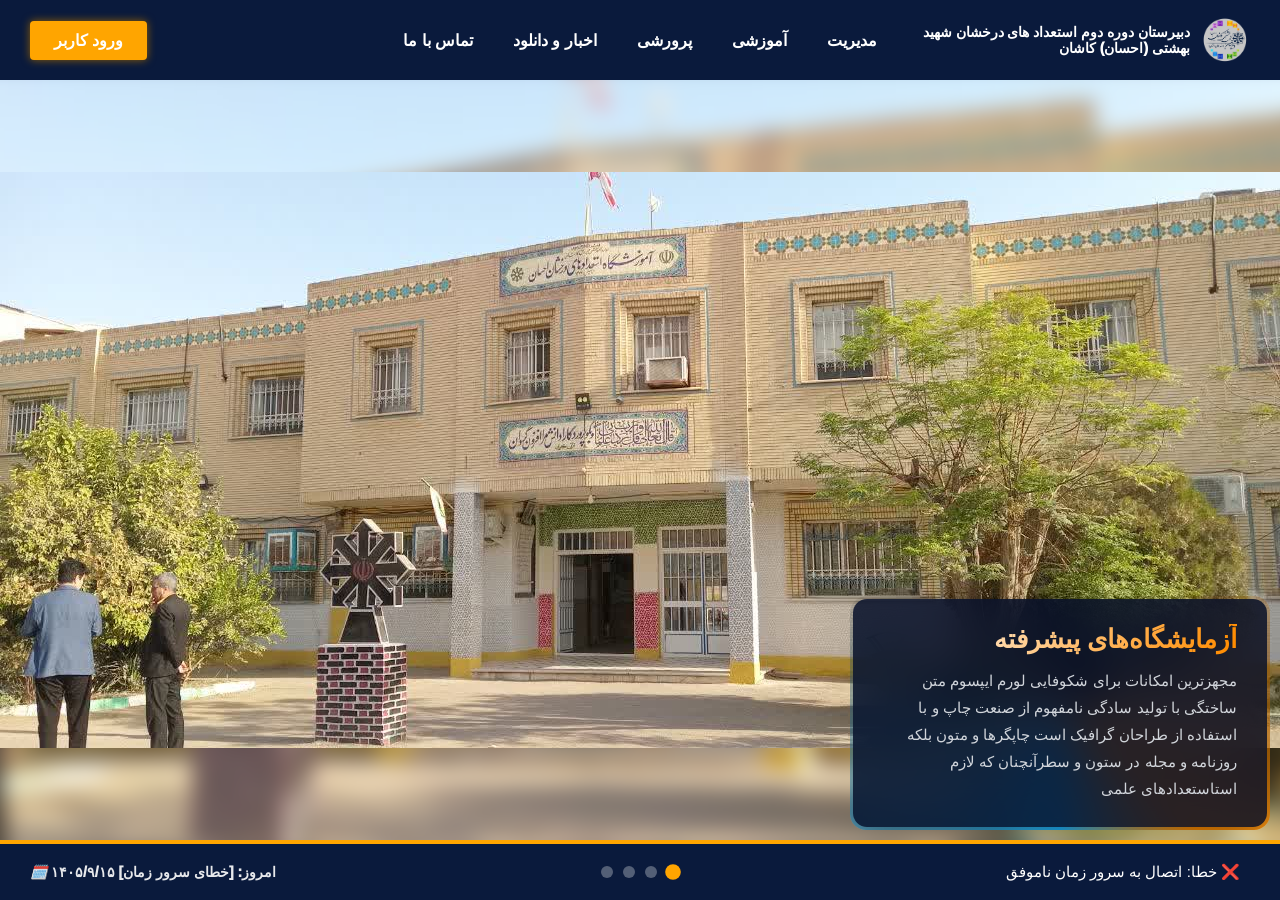
==== index.html @ af94395d "Merge branch 'main' of https://github.com/soheilshams-front-end/Beshti-school" ====
<!DOCTYPE html>
<html lang="fa" dir="rtl">

<head>
  <meta charset="UTF-8">
  <meta name="viewport" content="width=device-width, initial-scale=1.0">
  <title>دبیرستان استعدادهای درخشان شهید بهشتی</title>
  <meta http-equiv="Content-Security-Policy" content="
    default-src 'self';
    script-src 'self' https://cdnjs.cloudflare.com;
    style-src 'self' 'unsafe-inline';
    img-src 'self' data:;
    connect-src 'self' https://timeapi.io;
">

  <link rel="stylesheet" href="style.css">
  <link rel="shortcut icon" href="./assets/photo21863733510-removebg-preview.png">
</head>

<body>
  <div id="preloader">
    <div class="spinner"></div>
  </div>

  <header class="header">
    <div class="header-top">
      <div class="logo-area">
        <img src="./assets/photo21863733510-removebg-preview.png" alt="لوگو" class="logo">
        <span class="school-name">دبیرستان دوره دوم استعداد های درخشان شهید بهشتی (احسان) کاشان</span>
      </div>
      <div class="menu-button-wrapper">
        <div class="hamburger-menu">
          <svg class="icon-menu" xmlns="http://www.w3.org/2000/svg" fill="none" viewBox="0 0 24 24" stroke-width="1.5"
            stroke="currentColor">
            <path stroke-linecap="round" stroke-linejoin="round" d="M3.75 6.75h16.5M3.75 12h16.5m-16.5 5.25h16.5" />
          </svg>
        </div>
        <span class="menu-label-mobile">منو</span>
      </div>
      <nav class="main-nav">
        <ul>
          <li class="has-mega">
            <a href="#">مدیریت</a>
            <div class="mega-menu">
              <div class="col">
                <h4>دفتر مدیریت</h4>
                <a href="#">مدیر و معاونین</a>
                <a href="#">تماس با مدیریت</a>
              </div>
              <div class="col">
                <h4>برنامه و کلاس‌ها</h4>
                <a href="#">برنامه هفتگی</a>
                <a href="#">دروس و پایه‌ها</a>
              </div>
            </div>
          </li>
          <li class="has-mega">
            <a href="#">آموزشی</a>
            <div class="mega-menu">
              <div class="col">
                <h4>موارد درسی</h4>
                <a href="#">پایه دهم</a>
                <a href="#">پایه یازدهم</a>
                <a href="#">پایه دوازدهم</a>
              </div>
              <div class="col">
                <h4>مشاوره</h4>
                <a href="#">مشاوره تحصیلی</a>
                <a href="#">مشاوره روانشناسی</a>
              </div>
            </div>
          </li>
          <li class="has-mega">
            <a href="#">پرورشی</a>
            <div class="mega-menu">
              <div class="col">
                <h4>فعالیت‌ها</h4>
                <a href="#">فعالیت‌های فرهنگی</a>
                <a href="#">کانون‌های هنری</a>
              </div>
              <div class="col">
                <h4>شورای دانش‌آموزی</h4>
                <a href="#">نشریه مدرسه</a>
                <a href="#">جشنواره‌ها</a>
              </div>
            </div>
          </li>
          <li class="has-mega">
            <a href="#">اخبار و دانلود</a>
            <div class="mega-menu">
              <div class="col">
                <h4>اخبار مدرسه</h4>
                <a href="#">مسابقات</a>
                <a href="#">المپیادها</a>
              </div>
              <div class="col">
                <h4>دانلود</h4>
                <a href="#">کتاب‌ها</a>
                <a href="#">کاربرگ‌ها</a>
                <a href="#">فرم‌ها</a>
              </div>
            </div>
          </li>
          <li><a href="about.html">تماس با ما</a></li>
        </ul>
      </nav>
      <a href="#" class="btn-login">ورود کاربر</a>
    </div>
  </header>

  <section class="hero-slider">
    <div class="slide active">
      <img src="./assets/photo21249740731.jpg" alt="Slide 1">
      <div class="slide-bg-blur" style="background-image:url('./assets/photo21249740731.jpg ')"></div>
      <div class="slide-caption">
        <div class="caption-content">
          <h3>آزمایشگاه‌های پیشرفته</h3>
          <p>مجهزترین امکانات برای شکوفایی لورم ایپسوم متن ساختگی با تولید سادگی نامفهوم از صنعت چاپ و با استفاده از
            طراحان گرافیک است چاپگرها و متون بلکه روزنامه و مجله در ستون و سطرآنچنان که لازم استاستعدادهای علمی</p>
        </div>
      </div>
    </div>
    <div class="slide">
      <img src="./assets/photo22086844692.jpg" alt="Slide 2">
      <div class="slide-bg-blur" style="background-image:url('./assets/photo22086844692.jpg')"></div>
      <div class="slide-caption">
        <div class="caption-content">
          <h3>ورزشگاه پیشرفته</h3>
          <p>مجهزترین امکانات برای شکوفاییلورم ایپسوم متن ساختگی با تولید سادگی نامفهوم از صنعت چاپ و با استفاده از
            طراحان گراف استعدادهای علمی</p>
        </div>
      </div>
    </div>
    <div class="slide">
      <img src="./assets/photo22086842682.jpg" alt="Slide 3">
      <div class="slide-bg-blur" style="background-image:url('./assets/photo22086842682.jpg')"></div>
      <div class="slide-caption">
        <div class="caption-content">
          <h3>آزمایشگاه‌های پیشرفته</h3>
          <p>مجهزترین امکلورم ایپسوم متن ساختگی با تولید سادگی نامفهوم از صنعت چاپ و با استفاده از طراحان گرافیک است
            چاپگرها و متون بلکه روزنامه و مانات برای شکوفایی استعدادهای علمی</p>
        </div>
      </div>
    </div>
    <div class="slide">
      <img src="./assets/photo22086840980.jpg" alt="Slide 4">
      <div class="slide-bg-blur" style="background-image:url('./assets/photo22086840980.jpg')"></div>
      <div class="slide-caption">
        <div class="caption-content">
          <h3>آزمایشگاه‌های پیشرفته</h3>
          <p>مجهزترین امکانات برای شکوفایی استعدادهای علمی</p>
        </div>
      </div>
    </div>
  </section>

  <div class="slider-controls">



    <div class="greeting-box">
      <span id="dynamic-greeting"></span>
    </div>

    <div class="dots">
      <span class="dot active"></span>
      <span class="dot"></span>
      <span class="dot"></span>
      <span class="dot"></span>
    </div>



    <div class="info-date">
      <span id="current-jalali-date"></span>
      <i class="icon-calendar">🗓️</i>
    </div>


    <div id="image-lightbox" class="lightbox">
      <span class="lightbox-close">&times;</span>
      <img class="lightbox-content" src="" alt="تصویر بزرگ شده">
    </div>

    <div class="menu-overlay"></div>


    <script src="app.js"></script>
    <script src="crsr.js"></script>
    <script src="responsive.js"></script>

</body>


</html>
---- style.css ----
/* حذف هایلایت استاندارد روی همه المنت‌ها هنگام فوکوس */
*:focus {
    outline: none !important;
}

/* حذف لایه آبی/طوسی رنگ هنگام لمس (Mobile Tap Highlight) */
a,
button,
input,
.hamburger-menu {
    -webkit-tap-highlight-color: transparent;
    /* مخصوص مرورگرهای WebKit (کروم و سافاری) */
}

/* پایه */
* {
    margin: 0;
    padding: 0;
    box-sizing: border-box;
}

body {
    font-family: 'Vazirmatn', sans-serif;
    background: #F7F9FC;
    direction: rtl;
    overflow-x: hidden;
}


.header {
    width: 100%;
    height: 80px;
    background: #0A1A3C;
    position: sticky;
    top: 0;
    z-index: 999;
}

.header-top {
    display: grid;
    grid-template-columns: 1fr auto 1fr;
    align-items: center;
    padding: 0 30px;
    height: 100%;
}

.logo-area {
    display: flex;
    align-items: center;
    gap: 10px;
    justify-self: start;
}

.logo {
    height: 50px;
}

.school-name {
    color: white;
    font-size: 14px;
    font-weight: 1000;
}



.main-nav {
    justify-self: center;
}

.main-nav ul {
    list-style: none;
    display: flex;
    margin: 0;
    padding: 0;

}

.main-nav a:hover {
    color: #FFA500;
}




.btn-login {
    background: #FFA500;
    color: white;
    text-decoration: none;
    padding: 10px 24px;
    border-radius: 4px;
    font-weight: 800;
    font-size: 16px;
    transition: all 0.2s ease;
    justify-self: end;
    box-shadow: 0 0 0.5rem #8f5f06;
}

/* بقیه استایل‌ها مثل هاور دکمه و آیتم‌های منو بدون تغییر می‌مانند */
.btn-login:hover {
    background: #FF8C00;
}

.main-nav li {
    position: relative;
    margin: 0 10px;
}

.main-nav a {
    display: block;
    padding: 14px 10px;
    color: white;
    text-decoration: none;
    font-weight: 1000;
    font-size: 16px;
    transition: 200ms all;
}

/* =========================================
   مگا منو (Desktop)
   ========================================= */
.mega-menu {
    position: absolute;
    top: 100%;
    right: 0;
    display: flex;
    gap: 30px;
    padding: 20px;
    background: rgba(255, 255, 255, 0.99);
    border-radius: 0 0 4px 4px;
    width: max-content;
    min-width: 200px;

    /* === ترنزیشن دسکتاپ (هاور) === */
    opacity: 0;
    visibility: hidden;
    transform: translateY(15px);
    /* شروع از پایین‌تر */
    transition: all 0.35s ease-out;
    /* ترنزیشن روان */
    /* ======================= */

    box-shadow: 0 15px 30px rgba(0, 0, 0, 0.379);
    border-top: 3px solid #FFA500;
    z-index: 1000;
}

/* نمایش مگا منو هنگام هاور در دسکتاپ */
.has-mega:hover .mega-menu {
    opacity: 1;
    visibility: visible;
    transform: translateY(0);
    /* حرکت به جایگاه اصلی */
}



.mega-menu .col {
    display: flex;
    flex-direction: column;
    gap: 8px;
}

.mega-menu .col h4 {
    font-size: 15px;
    font-weight: 800;
    margin-bottom: 8px;
    color: #0A1A3C;
    border-bottom: 1px solid #eee;
    padding-bottom: 5px;
}

.mega-menu .col a {
    color: #555;
    font-weight: 500;
    padding: 6px 8px;
    font-size: 14px;
}

.mega-menu .col a:hover {
    color: #FFA500;
    background: #ffa6000d;
    transform: translateX(-5px);
}

/* ===== هیرو اسلایدر و کنترل‌ها (سایر بخش‌ها) ===== */
.hero-slider {
    width: 100%;
    height: calc(100vh - 80px - 60px);
    position: relative;
    overflow: hidden;
}

.slide {
    position: absolute;
    inset: 0;
    width: 100%;
    height: 100%;
    opacity: 0;
    transition: opacity 1s ease-in-out;
    display: flex;
    justify-content: center;
    align-items: center;
    background-color: #0d2146;
}

.slide.active {
    opacity: 1;
    z-index: 1;
}

.slide img {
    max-width: 100%;
    max-height: 100%;
    object-fit: contain;
    display: block;
    z-index: 2;
}

.slide-bg-blur {
    position: absolute;
    inset: 0;
    background-size: cover;
    background-position: center center;
    filter: blur(10px);
    transform: scale(1.05);
    z-index: 1;
}

.slider-controls {
    width: 100%;
    height: 60px;
    background-color: #0A1A3C;
    color: white;

    display: grid;
    grid-template-columns: 1fr auto 1fr;
    align-items: center;
    padding: 0 30px;
    border-top: 4px solid #FFA500;
}

.news-box {
    justify-self: start;
    font-size: 14px;
    display: flex;
    align-items: center;
    gap: 10px;
}

.news-badge {
    background: #ff4757;
    color: white;
    padding: 2px 8px;
    border-radius: 4px;
    font-size: 12px;
    font-weight: bold;
    animation: pulse 2s infinite;
}

.dots {
    justify-self: center;
    display: flex;
    gap: 10px;
}

.dot {
    width: 12px;
    height: 12px;
    border-radius: 50%;
    background: rgba(255, 255, 255, 0.3);
    cursor: pointer;
    transition: 0.3s;
}

.dot:hover {
    transform: scale(1.2);
    background-color: #db9106e0;
}


.dot.active {
    background: #FFA500;
    transform: scale(1.3);
}

.info-date {
    justify-self: end;
    font-size: 14px;
    font-weight: 1000;
    opacity: 0.9;
}

@keyframes pulse {
    0% {
        opacity: 1;
    }

    50% {
        opacity: 0.7;
    }

    100% {
        opacity: 1;
    }
}

.greeting-box {
    justify-self: start;
    font-size: 15px;
    font-weight: 500;
    color: #fff;
    padding-right: 10px;
}

/* ===== لایت‌باکس (Modal) ===== */
.lightbox {
    display: none;
    position: fixed;
    z-index: 10000;
    left: 0;
    top: 0;
    width: 100%;
    height: 100%;
    overflow: auto;
    background-color: rgba(0, 0, 0, 0.623);
    backdrop-filter: blur(16px);
    -webkit-backdrop-filter: blur(16px);
}

.lightbox-content {
    margin: auto;
    display: block;
    position: relative;
    top: 50%;
    transform: translateY(-50%);
    width: 90%;
    max-width: 900px;
    max-height: 90vh;
    object-fit: contain;
    animation-name: zoom;
    animation-duration: 0.6s;
}

.lightbox-close {
    position: absolute;
    top: 20px;
    right: 35px;
    color: #f1f1f1;
    font-size: 40px;
    font-weight: bold;
    transition: 0.3s;
    cursor: pointer;
    z-index: 10001;
}

.lightbox-close:hover,
.lightbox-close:focus {
    color: #bbb;
}

@keyframes zoom {
    from {
        transform: translateY(-50%) scale(0.5)
    }

    to {
        transform: translateY(-50%) scale(1)
    }
}

/* ===== لودینگ (PRELOADER) ===== */

#preloader {
    position: fixed;
    top: 0;
    left: 0;
    width: 100%;
    height: 100%;
    background-color: #0A1A3C;
    z-index: 99999;
    display: flex;
    justify-content: center;
    align-items: center;
    opacity: 1;
    visibility: visible;
    transition: opacity 0.5s, visibility 0.5s;
}

.spinner {
    width: 50px;
    height: 50px;
    border: 5px solid;
    border-top: 5px solid #FFA500;
    border-radius: 50%;
    animation: spin 1s linear infinite;
}

@keyframes spin {
    0% {
        transform: rotate(0deg);
    }

    100% {
        transform: rotate(360deg);
    }
}

.fade-out {
    opacity: 0 !important;
    visibility: hidden !important;
}

/* ===== کپشن اسلایدر سینمایی ===== */

.slide-caption {
    position: absolute;
    bottom: 10px;
    right: 10px;
    z-index: 10;
    width: 420px;
    padding: 3px;
    border-radius: 16px;
    overflow: hidden;

    opacity: 0;
    transform: translateY(60px) scale(0.9);
    transition: all 1s cubic-bezier(0.34, 1.56, 0.64, 1);
}

.caption-content {
    background: rgba(5, 15, 40, 0.85);
    backdrop-filter: blur(20px);
    -webkit-backdrop-filter: blur(20px);
    padding: 25px 30px;
    border-radius: 14px;
    position: relative;
    z-index: 2;
    height: 100%;
    box-shadow: 0 10px 40px rgba(0, 0, 0, 0.4);
}

.slide-caption::before {
    content: '';
    position: absolute;
    top: -50%;
    left: -50%;
    width: 200%;
    height: 200%;
    background: conic-gradient(transparent 0deg,
            transparent 45deg,
            #FF8C00 130deg,
            #1FB6FF 180deg,
            transparent 300deg);
    animation: border-spin 3s linear infinite;
    z-index: 1;
}

.caption-content h3 {
    font-size: 26px;
    font-weight: 900;
    margin-bottom: 12px;
    background: linear-gradient(120deg, #ffffff, #FF8C00, #ffffff);
    background-size: 200% auto;
    -webkit-background-clip: text;
    -webkit-text-fill-color: transparent;
    animation: text-shimmer 4s linear infinite;

    opacity: 0;
    transform: translateX(30px);
    filter: blur(10px);
    transition: all 0.8s ease-out;
}

.caption-content p {
    font-size: 15px;
    line-height: 1.8;
    color: #d1d5db;
    font-weight: 400;

    opacity: 0;
    transform: translateY(20px);
    filter: blur(5px);
    transition: all 0.8s ease-out;

}




.slide.active .slide-caption {
    opacity: 1;
    transform: translateY(0) scale(1);
    transition-delay: 0.2s;
}

.slide.active .caption-content h3 {
    opacity: 1;
    transform: translateX(0);
    filter: blur(0);
    transition-delay: 0.6s;
}

.slide.active .caption-content p {
    opacity: 1;
    transform: translateY(0);
    filter: blur(0);
    transition-delay: 0.8s;
}

@keyframes border-spin {
    100% {
        transform: rotate(360deg);
    }
}

@keyframes text-shimmer {
    to {
        background-position: 200% center;
    }
}

/* ریسپانسیو موبایل برای کپشن */
@media (max-width: 768px) {
    .slide-caption {
        right: 20px;
        left: 20px;
        width: auto;
        bottom: 90px;
    }

    .caption-content h3 {
        font-size: 20px;
    }
}

/* =========================================
   RESPONSIVE DESIGN (MOBILE & TABLET)
   ========================================= */
.hamburger-menu {
    display: none;
    /* در دسکتاپ مخفی */
    cursor: pointer;
    width: 30px;
    height: 30px;
    color: white;
    z-index: 999999;
}

.hamburger-menu svg {
    width: 100%;
    height: 100%;
}

/* --- استایل جدید برای کانتینر والد --- */
.menu-button-wrapper {
    display: none;
    /* ⬅️ در دسکتاپ به طور کامل پنهان است تا با Grid تداخل نکند. */
    justify-self: end;
    /* برای هماهنگی با چینش سمت چپ هدر */
}

/* --- .hamburger-menu باید از wrapper اصلی جدا شود --- */
.hamburger-menu {
    /* این استایل‌ها به صورت عمومی (غیر موبایل) حفظ می‌شوند یا حذف می‌شوند زیرا والد آن را کنترل می‌کند. */
    /* مطمئن شوید که اینجا display: none ندارد. (توسط والد مدیریت می‌شود) */
    cursor: pointer;
    width: 30px;
    height: 30px;
    color: white;
    z-index: 999999;
}

/* --- .menu-label-mobile --- */
.menu-label-mobile {
    display: none;
    /* ⬅️ به صورت پیش فرض پنهان باشد. */
}

@media (max-width: 768px) {
    .hamburger-menu {
        display: block;
    }
}


@media (max-width: 768px) {

    /* --- 1. تنظیمات هدر و منو --- */
    .header-top {
        grid-template-columns: auto 1fr auto;
        padding: 0 15px;
        gap: 15px;
    }

    .hamburger-menu {
        display: block;
        order: 3;
        justify-self: end;
    }

    .logo-area {
        order: 1;
    }

    .menu-button-wrapper {
        display: block;
        /* ⬅️ در موبایل نمایش داده شود. */
        order: 3;
        /* مطمئن شوید که هیچ خاصیت display: flex یا grid برای چیدمان داخلی ندارد */
    }

    /* ۲. تنظیم آیکون همبرگری */
    .hamburger-menu {
        display: block;
        /* ⬅️ به حالت نمایش بلوکی برگردد تا span زیر آن بیاید. */
        margin: 0 auto;
        /* برای مرکزیت در داخل wrapper */
        /* ... سایر استایل‌ها ... */
    }

    /* ۳. تنظیم برچسب منو */
    .menu-label-mobile {
        display: block;
        /* ⬅️ به صورت بلوک نمایش داده شود تا زیر آیکون قرار گیرد. */
        text-align: center;
        color: white;
        font-size: 10px;
        font-weight: 700;
        line-height: 1;
        padding-top: 2px;
    }

    .logo {
        height: 40px;
    }

    .school-name {
        font-size: 12px;
        max-width: 200px;
        line-height: 1.4;
    }

    .btn-login {
        display: none;
    }

    /* --- منوی کشویی (Off-Canvas) --- */
    .main-nav {
        position: fixed;
        top: 0;
        right: -100%;
        /* خارج از صفحه */
        width: 80%;
        height: 100vh;
        background: #0A1A3C;
        padding-top: 80px;
        transition: 0.4s cubic-bezier(0.4, 0, 0.2, 1);
        z-index: 1000;
        box-shadow: -5px 0 15px rgba(0, 0, 0, 0.5);
        overflow-y: auto;
    }

    .main-nav.active {
        right: 0;
        /* ورود به صفحه */
    }

    .main-nav ul {
        flex-direction: column;
        align-items: center;
    }

    .main-nav li {
        margin: 15px 0;
        width: 100%;
        text-align: center;
    }

    /* --- مگا منو در موبایل: بازنشانی (Reset) --- */
    /* این بخش صرفاً برای بازنشانی استایل‌های دسکتاپ و آماده‌سازی برای max-height استفاده می‌شود */
    .mega-menu {
        position: static;
        box-shadow: none;
        border: none;
        background: transparent;
        display: flex;
        flex-direction: column;
        width: 100%;
        gap: 8px;
        /* حفظ فاصله بین آیتم‌ها */
        transition: none;
        /* مهم: حذف ترنزیشن‌های قبلی */
        opacity: 1;
        visibility: visible;
        transform: none;
    }

    /* === انیمیشن ساده باز شدن زیرمنو (کنترل جریان و انیمیشن) === */

    .main-nav .mega-menu {
        /* Flow Control: برای حذف فضای اضافی */
        max-height: 0;
        overflow: hidden;
        padding: 0 20px;

        /* Visual Fade: حالت بسته */
        opacity: 0;
        visibility: hidden;

        /* === ترنزیشن ساده و پایدار === */
        transition: max-height 0.3s ease-in-out,
            opacity 0.3s ease-in-out;

    }

    /* 2. حالت باز شدن (ساده) */
    .main-nav .has-mega.open .mega-menu {
        max-height: 500px;
        /* باز شدن ارتفاع */
        padding: 15px 20px;

        opacity: 1;
        /* نمایان شدن */
        visibility: visible;
    }

    /* 3. اطمینان از حذف انیمیشن‌های داخلی */
    .mega-menu h4,
    .mega-menu .col a {
        opacity: 1;
        transform: none;
        transition: none;
    }

    .mega-menu .col h4 {
        color: #FFA500;
        margin-top: 15px;
    }

    .mega-menu .col a {
        color: #ccc;
    }


    /* --- 2. اسلایدر و کپشن --- */
    .hero-slider {
        height: calc(100vh - 80px - 60px);
    }

    .slide-caption {
        width: 90%;
        right: 5%;
        left: 5%;
        bottom: 20px;
        padding: 2px;
    }

    .caption-content {
        padding: 15px;
    }

    .caption-content h3 {
        font-size: 18px;
        margin-bottom: 8px;
    }

    .caption-content p {
        font-size: 13px;
        line-height: 1.6;
        display: -webkit-box;
        -webkit-line-clamp: 3;
        -webkit-box-orient: vertical;
        overflow: hidden;
    }


    /* --- 3. نوار کنترل پایین --- */
    .slider-controls {
        padding: 0 15px;
        grid-template-columns: 1fr 1fr;
    }

    .greeting-box {
        display: none;
    }

    .dots {
        justify-self: start;
    }

    .info-date {
        font-size: 12px;
    }

    /* --- 4. لایت باکس --- */
    .lightbox-close {
        right: 20px;
        top: 60px;
    }
}

/* =========================================
   لایه تار کننده (Menu Overlay)
   ========================================= */
.menu-overlay {
    position: fixed;
    top: 0;
    left: 0;
    width: 100%;
    height: 100%;

    /* وضعیت پیش‌فرض: مخفی */
    opacity: 0;
    visibility: hidden;
    transition: all 0.4s ease;

    /* استایل‌های بصری */
    background-color: rgba(0, 0, 0, 0.4);
    backdrop-filter: blur(16px);
    -webkit-backdrop-filter: blur(16px);
    z-index: 999;
}

/* وقتی کلاس active اضافه شود (توسط JS) */
.menu-overlay.active {
    opacity: 1;
    visibility: visible;
    z-index: 1;
}

/* اطمینان از قرارگیری صحیح منو و دکمه */
.main-nav {
    z-index: 1000;
}

.hamburger-menu {
    z-index: 1001;
}
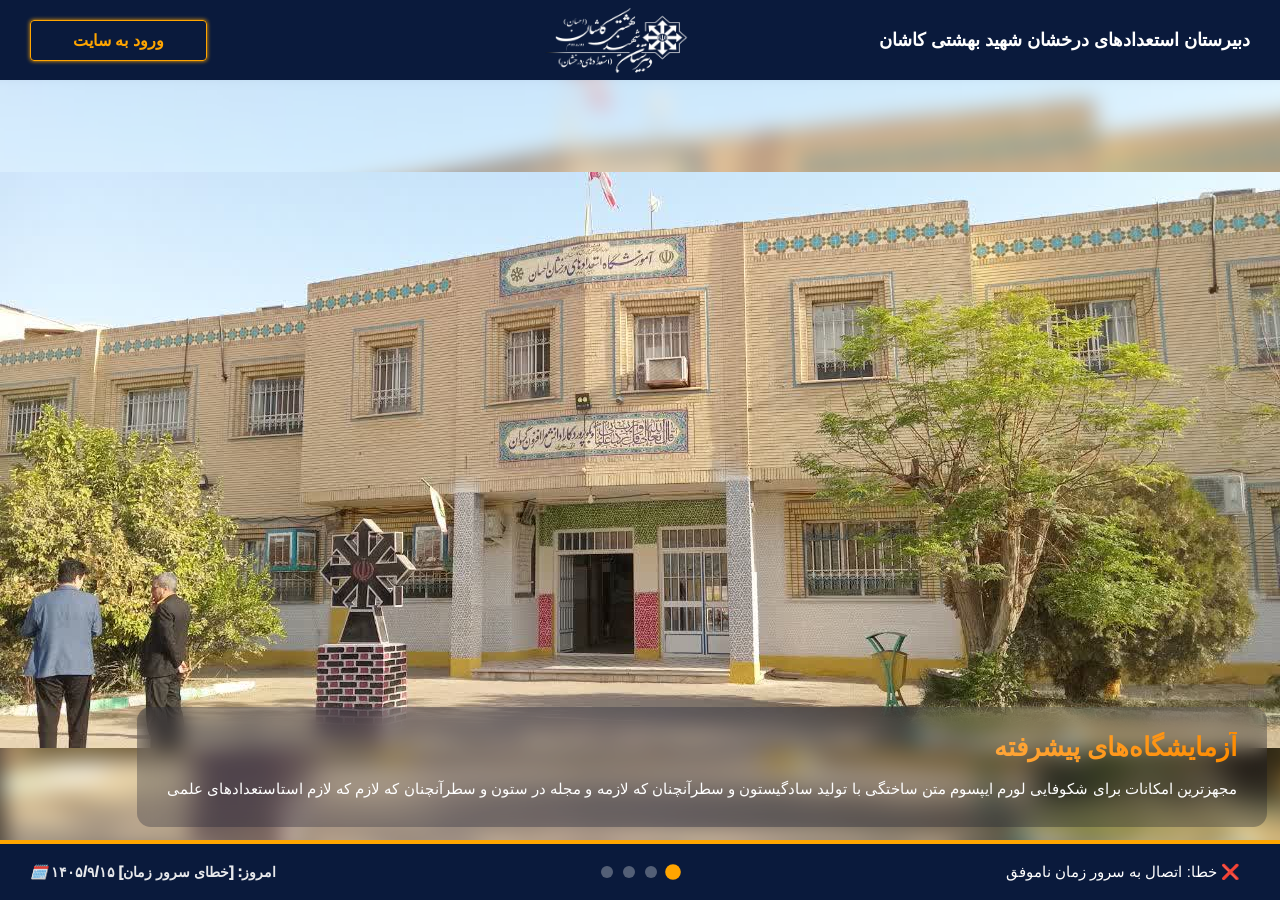
==== commit cc6dd3a6: "Update 23" ====
--- a/index.html
+++ b/index.html
@@ -23,100 +23,36 @@
   </div>
 
   <header class="header">
-    <div class="header-top">
-      <div class="logo-area">
-        <img src="./assets/photo21863733510-removebg-preview.png" alt="لوگو" class="logo">
-        <span class="school-name">دبیرستان دوره دوم استعداد های درخشان شهید بهشتی (احسان) کاشان</span>
-      </div>
-      <div class="menu-button-wrapper">
-        <div class="hamburger-menu">
-          <svg class="icon-menu" xmlns="http://www.w3.org/2000/svg" fill="none" viewBox="0 0 24 24" stroke-width="1.5"
-            stroke="currentColor">
-            <path stroke-linecap="round" stroke-linejoin="round" d="M3.75 6.75h16.5M3.75 12h16.5m-16.5 5.25h16.5" />
-          </svg>
-        </div>
-        <span class="menu-label-mobile">منو</span>
-      </div>
-      <nav class="main-nav">
-        <ul>
-          <li class="has-mega">
-            <a href="#">مدیریت</a>
-            <div class="mega-menu">
-              <div class="col">
-                <h4>دفتر مدیریت</h4>
-                <a href="#">مدیر و معاونین</a>
-                <a href="#">تماس با مدیریت</a>
-              </div>
-              <div class="col">
-                <h4>برنامه و کلاس‌ها</h4>
-                <a href="#">برنامه هفتگی</a>
-                <a href="#">دروس و پایه‌ها</a>
-              </div>
-            </div>
-          </li>
-          <li class="has-mega">
-            <a href="#">آموزشی</a>
-            <div class="mega-menu">
-              <div class="col">
-                <h4>موارد درسی</h4>
-                <a href="#">پایه دهم</a>
-                <a href="#">پایه یازدهم</a>
-                <a href="#">پایه دوازدهم</a>
-              </div>
-              <div class="col">
-                <h4>مشاوره</h4>
-                <a href="#">مشاوره تحصیلی</a>
-                <a href="#">مشاوره روانشناسی</a>
-              </div>
-            </div>
-          </li>
-          <li class="has-mega">
-            <a href="#">پرورشی</a>
-            <div class="mega-menu">
-              <div class="col">
-                <h4>فعالیت‌ها</h4>
-                <a href="#">فعالیت‌های فرهنگی</a>
-                <a href="#">کانون‌های هنری</a>
-              </div>
-              <div class="col">
-                <h4>شورای دانش‌آموزی</h4>
-                <a href="#">نشریه مدرسه</a>
-                <a href="#">جشنواره‌ها</a>
-              </div>
-            </div>
-          </li>
-          <li class="has-mega">
-            <a href="#">اخبار و دانلود</a>
-            <div class="mega-menu">
-              <div class="col">
-                <h4>اخبار مدرسه</h4>
-                <a href="#">مسابقات</a>
-                <a href="#">المپیادها</a>
-              </div>
-              <div class="col">
-                <h4>دانلود</h4>
-                <a href="#">کتاب‌ها</a>
-                <a href="#">کاربرگ‌ها</a>
-                <a href="#">فرم‌ها</a>
-              </div>
-            </div>
-          </li>
-          <li><a href="about.html">تماس با ما</a></li>
-        </ul>
-      </nav>
-      <a href="#" class="btn-login">ورود کاربر</a>
-    </div>
+   <div class="header-top">
+
+  <div class="school-title">
+    دبیرستان استعدادهای درخشان شهید بهشتی کاشان
+  </div>
+
+  <div class="logo-area">
+    <img src="./assets/photo21413026385-removebg-preview.png"
+         alt="لوگو تایپی"
+         class="logo custom-logo">
+  </div>
+
+  <div class="header-actions">
+    <a href="/menu.html" class="btn-login btn-neon-site">ورود به سایت</a>
+  </div>
+
+</div>
+
   </header>
 
-  <section class="hero-slider">
+  <section class="hero-slider" id="main-content-slider">
     <div class="slide active">
       <img src="./assets/photo21249740731.jpg" alt="Slide 1">
       <div class="slide-bg-blur" style="background-image:url('./assets/photo21249740731.jpg ')"></div>
       <div class="slide-caption">
         <div class="caption-content">
           <h3>آزمایشگاه‌های پیشرفته</h3>
-          <p>مجهزترین امکانات برای شکوفایی لورم ایپسوم متن ساختگی با تولید سادگی نامفهوم از صنعت چاپ و با استفاده از
-            طراحان گرافیک است چاپگرها و متون بلکه روزنامه و مجله در ستون و سطرآنچنان که لازم استاستعدادهای علمی</p>
+          <p>مجهزترین امکانات برای شکوفایی لورم ایپسوم متن ساختگی با تولید سادگیستون و سطرآنچنان که لازمه و مجله در ستون
+            و
+            سطرآنچنان که لازم که لازم استاستعدادهای علمی</p>
         </div>
       </div>
     </div>
@@ -153,6 +89,8 @@
       </div>
     </div>
   </section>
+
+  
 
   <div class="slider-controls">
 
@@ -192,4 +130,4 @@
 </body>
 
 
-</html>
+</html>
--- a/style.css
+++ b/style.css
@@ -27,6 +27,8 @@
 }
 
 
+/* ... کدهای اولیه (Base) بدون تغییر ... */
+
 .header {
     width: 100%;
     height: 80px;
@@ -38,50 +40,50 @@
 
 .header-top {
     display: grid;
+    /* Grid: فضای آزاد | نام مدرسه (وسط) | فضای آزاد + دکمه‌ها (چپ) */
     grid-template-columns: 1fr auto 1fr;
     align-items: center;
     padding: 0 30px;
     height: 100%;
 }
 
+/* ۱. تنظیمات لوگو و نام مدرسه (مرکز هدر) */
 .logo-area {
     display: flex;
     align-items: center;
     gap: 10px;
-    justify-self: start;
+    /* قرارگیری در ستون دوم (وسط) */
+    grid-column: 2 / 3;
+    /* وسط‌چین کردن در ستون خود */
+    justify-self: center;
+    white-space: nowrap;
 }
 
 .logo {
     height: 50px;
 }
 
-.school-name {
-    color: white;
-    font-size: 14px;
-    font-weight: 1000;
-}
-
-
+.logo {
+    /* ارتفاع لوگوی جدید برای دیده شدن بهتر */
+    height: 80px;
+    width: 150px;
+}
 
 .main-nav {
-    justify-self: center;
-}
-
-.main-nav ul {
-    list-style: none;
+    /* این بخش مخفی است و با grid-column کنترل نمی‌شود */
+}
+
+/* ۲. تنظیمات دکمه‌ها (چپ هدر) */
+.header-actions {
+    /* قرارگیری در ستون سوم (سمت چپ) */
+    grid-column: 3 / 4;
     display: flex;
-    margin: 0;
-    padding: 0;
-
-}
-
-.main-nav a:hover {
-    color: #FFA500;
-}
-
-
-
-
+    gap: 10px;
+    /* چسباندن کل گروه به سمت چپ (End در جهت RTL) */
+    justify-self: end;
+}
+
+/* ۳. اصلاح دکمه ورود کاربر (حذف مارجین مخرب) */
 .btn-login {
     background: #FFA500;
     color: white;
@@ -89,32 +91,82 @@
     padding: 10px 24px;
     border-radius: 4px;
     font-weight: 800;
+    /* ❌ خطای margin-left: -45rem; حذف شد */
     font-size: 16px;
     transition: all 0.2s ease;
-    justify-self: end;
+    /* ❌ خطای justify-self: end; حذف شد */
     box-shadow: 0 0 0.5rem #8f5f06;
 }
 
-/* بقیه استایل‌ها مثل هاور دکمه و آیتم‌های منو بدون تغییر می‌مانند */
 .btn-login:hover {
-    background: #FF8C00;
-}
-
-.main-nav li {
-    position: relative;
-    margin: 0 10px;
-}
-
-.main-nav a {
-    display: block;
-    padding: 14px 10px;
-    color: white;
+    color: #0A1A3C;
+}
+
+/* --- استایل دکمه "ورود به سایت" --- */
+.btn-neon-site {
+    background: transparent;
+    border: 1px solid var(--neon-orange, #FFA500);
+    color: var(--neon-orange, #FFA500) !important;
     text-decoration: none;
-    font-weight: 1000;
+    padding: 10px 42px;
+    border-radius: 4px;
+    font-weight: 800;
     font-size: 16px;
-    transition: 200ms all;
-}
-
+    transition: all 0.3s ease;
+    box-shadow: 0 0 4px var(--neon-orange, #FFA500);
+}
+
+.btn-neon-site:hover {
+    background: var(--neon-orange, #FFA500);
+    color: #0A1A3C !important;
+    box-shadow: 0 0 0.5rem #8f5f06;
+}
+
+
+/* --- ریسپانسیو (برای موبایل) --- */
+@media (max-width: 650px) {
+
+    /* در موبایل، چیدمان Grid به حالت قبلی بر می‌گردد تا لوگو در راست و دکمه‌ها در چپ باشند */
+    .header-top {
+        grid-template-columns: auto 1fr auto;
+        padding: 0 15px;
+        gap: 15px;
+    }
+
+    .logo-area {
+        /* در موبایل، لوگو به ستون اول و راست می‌آید */
+        grid-column: 1 / 2;
+        justify-self: start;
+    }
+
+    .header-actions {
+        /* در موبایل، به ستون سوم می‌رود */
+        grid-column: 3 / 4;
+        justify-self: end;
+        gap: 5px;
+        /* فاصله کمتر بین دکمه‌ها */
+    }
+
+    /* مخفی کردن دکمه‌های ورود کاربر/سایت در موبایل و نمایش دکمه همبرگری */
+    .header-actions .btn-login,
+    .header-actions .btn-neon-site {
+        display: none;
+    }
+
+    .menu-button-wrapper {
+        display: flex;
+        /* نمایش دکمه همبرگری */
+    }
+}
+
+/* --- استایل دسکتاپ .menu-button-wrapper: باید مخفی شود --- */
+@media (min-width: 651px) {
+    .menu-button-wrapper {
+        display: none;
+    }
+}
+
+/* ... سایر استایل‌های منوی درختی (Tree Menu) بدون تغییر ... */
 /* =========================================
    مگا منو (Desktop)
    ========================================= */
@@ -417,43 +469,33 @@
     bottom: 10px;
     right: 10px;
     z-index: 10;
-    width: 420px;
+    display: inline-flex;
     padding: 3px;
     border-radius: 16px;
     overflow: hidden;
-
     opacity: 0;
     transform: translateY(60px) scale(0.9);
     transition: all 1s cubic-bezier(0.34, 1.56, 0.64, 1);
 }
 
 .caption-content {
-    background: rgba(5, 15, 40, 0.85);
-    backdrop-filter: blur(20px);
-    -webkit-backdrop-filter: blur(20px);
+    background: rgba(5, 15, 40, 0.264);
+    backdrop-filter: blur(10px);
+    -webkit-backdrop-filter: blur(10px);
     padding: 25px 30px;
     border-radius: 14px;
     position: relative;
     z-index: 2;
-    height: 100%;
-    box-shadow: 0 10px 40px rgba(0, 0, 0, 0.4);
-}
-
-.slide-caption::before {
-    content: '';
-    position: absolute;
-    top: -50%;
-    left: -50%;
-    width: 200%;
-    height: 200%;
-    background: conic-gradient(transparent 0deg,
-            transparent 45deg,
-            #FF8C00 130deg,
-            #1FB6FF 180deg,
-            transparent 300deg);
-    animation: border-spin 3s linear infinite;
-    z-index: 1;
-}
+    /* 🛠️ اصلاح حیاتی ۲: حذف عرض ۱۰۰% */
+    /* width: 100%; <-- حذف شد */
+
+
+    /* تنظیم فلکس برای چیدمان عمودی h3 و p */
+    display: flex;
+    flex-direction: column;
+}
+
+
 
 .caption-content h3 {
     font-size: 26px;
@@ -465,6 +507,9 @@
     -webkit-text-fill-color: transparent;
     animation: text-shimmer 4s linear infinite;
 
+    /* 🛠️ اصلاح حیاتی ۳: جلوگیری از شکستن خط */
+    white-space: nowrap;
+
     opacity: 0;
     transform: translateX(30px);
     filter: blur(10px);
@@ -474,14 +519,16 @@
 .caption-content p {
     font-size: 15px;
     line-height: 1.8;
-    color: #d1d5db;
+    color: #ffffff;
     font-weight: 400;
+
+    /* 🛠️ اصلاح حیاتی ۴: جلوگیری از شکستن خط */
+    white-space: nowrap;
 
     opacity: 0;
     transform: translateY(20px);
     filter: blur(5px);
     transition: all 0.8s ease-out;
-
 }
 
 
@@ -496,15 +543,15 @@
 .slide.active .caption-content h3 {
     opacity: 1;
     transform: translateX(0);
-    filter: blur(0);
-    transition-delay: 0.6s;
+    filter: blur(0px);
+    transition-delay: 0.3s;
 }
 
 .slide.active .caption-content p {
     opacity: 1;
     transform: translateY(0);
-    filter: blur(0);
-    transition-delay: 0.8s;
+    filter: blur(0px);
+    transition-delay: 0.4s;
 }
 
 @keyframes border-spin {
@@ -524,8 +571,20 @@
     .slide-caption {
         right: 20px;
         left: 20px;
+        /* بازگشت به حالت عرض کامل برای موبایل */
         width: auto;
+        /* اضافه کردن max-width برای جلوگیری از خروج از دید */
+        max-width: calc(100% - 40px);
+
         bottom: 90px;
+    }
+
+    /* ⚠️ برای موبایل، باید اجازه دهیم متن بشکند، وگرنه از صفحه خارج می‌شود. 
+       اگر اصرار به یک خطی بودن دارید، این بخش را حذف کنید اما باکس از صفحه خارج خواهد شد. */
+    .caption-content h3,
+    .caption-content p {
+        white-space: normal;
+        /* اجازه شکستن خط در موبایل */
     }
 
     .caption-content h3 {
@@ -644,102 +703,7 @@
         display: none;
     }
 
-    /* --- منوی کشویی (Off-Canvas) --- */
-    .main-nav {
-        position: fixed;
-        top: 0;
-        right: -100%;
-        /* خارج از صفحه */
-        width: 80%;
-        height: 100vh;
-        background: #0A1A3C;
-        padding-top: 80px;
-        transition: 0.4s cubic-bezier(0.4, 0, 0.2, 1);
-        z-index: 1000;
-        box-shadow: -5px 0 15px rgba(0, 0, 0, 0.5);
-        overflow-y: auto;
-    }
-
-    .main-nav.active {
-        right: 0;
-        /* ورود به صفحه */
-    }
-
-    .main-nav ul {
-        flex-direction: column;
-        align-items: center;
-    }
-
-    .main-nav li {
-        margin: 15px 0;
-        width: 100%;
-        text-align: center;
-    }
-
-    /* --- مگا منو در موبایل: بازنشانی (Reset) --- */
-    /* این بخش صرفاً برای بازنشانی استایل‌های دسکتاپ و آماده‌سازی برای max-height استفاده می‌شود */
-    .mega-menu {
-        position: static;
-        box-shadow: none;
-        border: none;
-        background: transparent;
-        display: flex;
-        flex-direction: column;
-        width: 100%;
-        gap: 8px;
-        /* حفظ فاصله بین آیتم‌ها */
-        transition: none;
-        /* مهم: حذف ترنزیشن‌های قبلی */
-        opacity: 1;
-        visibility: visible;
-        transform: none;
-    }
-
-    /* === انیمیشن ساده باز شدن زیرمنو (کنترل جریان و انیمیشن) === */
-
-    .main-nav .mega-menu {
-        /* Flow Control: برای حذف فضای اضافی */
-        max-height: 0;
-        overflow: hidden;
-        padding: 0 20px;
-
-        /* Visual Fade: حالت بسته */
-        opacity: 0;
-        visibility: hidden;
-
-        /* === ترنزیشن ساده و پایدار === */
-        transition: max-height 0.3s ease-in-out,
-            opacity 0.3s ease-in-out;
-
-    }
-
-    /* 2. حالت باز شدن (ساده) */
-    .main-nav .has-mega.open .mega-menu {
-        max-height: 500px;
-        /* باز شدن ارتفاع */
-        padding: 15px 20px;
-
-        opacity: 1;
-        /* نمایان شدن */
-        visibility: visible;
-    }
-
-    /* 3. اطمینان از حذف انیمیشن‌های داخلی */
-    .mega-menu h4,
-    .mega-menu .col a {
-        opacity: 1;
-        transform: none;
-        transition: none;
-    }
-
-    .mega-menu .col h4 {
-        color: #FFA500;
-        margin-top: 15px;
-    }
-
-    .mega-menu .col a {
-        color: #ccc;
-    }
+
 
 
     /* --- 2. اسلایدر و کپشن --- */
@@ -837,4 +801,364 @@
     z-index: 1001;
 }
 
-
+/* ===== مگا منوی وسط صفحه ===== */
+
+.mega-container {
+    width: 1100px;
+    margin: 60px auto;
+    padding: 20px;
+    text-align: center;
+}
+
+
+
+.mega-tabs {
+    display: flex;
+    justify-content: center;
+    gap: 15px;
+    margin-bottom: 30px;
+}
+
+.mega-tab {
+    background: #0A1A3C;
+    color: white;
+    padding: 12px 28px;
+    border-radius: 6px;
+    font-weight: 700;
+    font-size: 15px;
+    cursor: pointer;
+    transition: 0.3s;
+}
+
+.mega-tab:hover {
+    background: #FFA500;
+    color: #0A1A3C;
+}
+
+.mega-box {
+    background: #ffffff;
+    backdrop-filter: blur(12px);
+    border-radius: 14px;
+    padding: 35px;
+    box-shadow: 0 10px 35px rgba(0,0,0,0.15);
+    display: grid;
+    grid-template-columns: repeat(4, 1fr);
+    gap: 35px;
+    border-top: 4px solid #FFA500;
+    margin-top: -3.5rem;
+}
+
+.mega-col h4 {
+    font-size: 18px;
+    font-weight: 800;
+    color: #0A1A3C;
+    margin-bottom: 15px;
+    border-bottom: 2px solid #FFA500;
+    padding-bottom: 6px;
+}
+
+.mega-col ul {
+    list-style: none;
+}
+
+.mega-col ul li {
+    margin-bottom: 12px;
+    font-size: 15px;
+    font-weight: 500;
+}
+
+.mega-col ul li a {
+    color: #333;
+    text-decoration: none;
+    transition: 0.3s;
+}
+
+.mega-col ul li a:hover {
+    color: #FFA500;
+    padding-right: 5px;
+}
+
+/* === موبایل === */
+@media(max-width: 900px) {
+    .mega-container {
+        width: 95%;
+    }
+
+    .mega-box {
+        grid-template-columns: repeat(2, 1fr);
+    }
+}
+
+@media(max-width: 600px) {
+    .mega-tabs {
+        flex-direction: column;
+        gap: 10px;
+    }
+
+    .mega-tab {
+        width: 100%;
+    }
+
+    .mega-box {
+        grid-template-columns: 1fr;
+    }
+}
+
+/* ===== بک‌گراند متحرک موجی (Dynamic Waves) ===== */
+.mega-background {
+    position: fixed;
+    inset: 0;
+    background: #081427;
+    z-index: -1;
+    overflow: hidden;
+}
+
+.mega-background::before {
+    content: "";
+    position: absolute;
+    inset: 0;
+    background: 
+        radial-gradient(circle at 50% 120%, #0A1A3C 20%, transparent 60%),
+        radial-gradient(circle at 80% -20%, #ff8c0033, transparent 60%),
+        linear-gradient(120deg, #07101f, #0A1A3C, #07101f);
+    animation: waveMove 16s infinite alternate ease-in-out;
+    filter: blur(30px);
+    opacity: 0.95;
+}
+
+@keyframes waveMove {
+    0% {
+        transform: translateY(0) scale(1);
+    }
+    100% {
+        transform: translateY(-10%) scale(1.2);
+    }
+}
+
+
+/* ===== زیرمنوی سطح سه ===== */
+.has-sub { position: relative; }
+
+.has-sub > a::after {
+    content: "▸";
+    font-size: 12px;
+    margin-right: 6px;
+    opacity: 0.7;
+    transition: 0.2s;
+}
+
+.has-sub:hover > a::after {
+    opacity: 1;
+    transform: translateX(-3px);
+}
+
+.sub-menu {
+    position: absolute;
+    right: 75%;
+    top: 0;
+    
+    background: rgba(255, 255, 255, 0.12);
+    backdrop-filter: blur(18px) saturate(180%);
+    -webkit-backdrop-filter: blur(18px) saturate(180%);
+    border-radius: 14px;
+    padding: 15px 20px;
+    width: 180px;
+    display: flex;
+    flex-direction: column;
+    gap: 10px;
+    box-shadow: 
+        0 0 20px rgba(0, 0, 0, 0.25),
+        inset 0 0 8px rgba(255, 255, 255, 0.05);
+    border-top: 3px solid #FFA500;
+    opacity: 0;
+    visibility: hidden;
+    transform: translateX(10px);
+    transition: all 0.3s ease;
+    z-index: 10;
+}
+
+
+
+.has-sub:hover .sub-menu {
+    opacity: 1;
+    visibility: visible;
+    transform: translateX(0);
+}
+
+
+
+
+
+/* ===== ریسپانسیو ===== */
+@media(max-width: 1100px) { .mega-container { width: 95%; } .mega-box { grid-template-columns: repeat(3, 1fr); } }
+@media(max-width: 700px) { .mega-box { grid-template-columns: repeat(2, 1fr); } }
+@media(max-width: 500px) { .mega-box { grid-template-columns: 1fr; } }
+
+
+
+
+
+.sub-menu li a {
+    display: block;
+    padding: 8px 12px;
+    border-radius: 8px;
+    transform: translateX(0);
+
+}
+
+.sub-menu li a:hover {
+    background: #FFA500;
+    color: #0A1A3C; /* کمی روشن‌تر */
+    border-right: 3px solid #0A1A3C ;
+}
+
+
+.sub-menu {
+    box-shadow: 0 10px 30px rgba(0,0,0,0.4);
+}
+
+
+@media (max-width: 768px) {
+
+    .header {
+        height: 70px;
+    }
+
+    .header-top {
+        display: flex;
+        justify-content: center;
+        align-items: center;
+        padding: 0;
+    }
+
+    .logo-area {
+        justify-content: center;
+        grid-column: unset;
+    }
+
+    .logo {
+        height: 80px;
+        width: auto;
+    }
+
+    .sub-menu{
+        margin-right: -5.5rem;
+        
+    }
+
+.sub-menu li a:hover {
+    color: #0A1A3C !important;
+    font-weight: 700;
+}
+
+}
+
+
+.sub-menu li a:hover {
+    color: #0A1A3C !important;
+    font-weight: 700;
+}
+
+
+.header-top {
+    display: grid;
+    grid-template-columns: auto auto auto;
+    align-items: center;
+    padding: 0 30px;
+    height: 100%;
+}
+
+/* نام مدرسه - سمت راست */
+.school-title {
+    justify-self: start;
+    font-size: 18px;
+    font-weight: 1000;
+    color: #ffffff;
+    white-space: nowrap;
+}
+
+/* لوگوتایپ - دقیقاً وسط */
+.logo-area {
+    justify-self: center;
+    margin-right: -9rem;
+}
+
+/* دکمه ورود - سمت چپ */
+.header-actions {
+    justify-self: end;
+}
+
+
+@media (max-width: 768px) {
+
+    .school-title,
+    .header-actions {
+        display: none;
+    }
+
+    .header-top {
+        display: flex;
+        justify-content: center;
+        align-items: center;
+    }
+
+    .logo {
+        height: 65px;
+        margin-right: 9rem;
+    }
+}
+
+
+/* =========================================
+   اصلاح چیدمان هدر در حالت موبایل
+   ========================================= */
+@media (max-width: 768px) {
+    .header {
+        height: 70px; /* کمی کوتاه‌تر برای موبایل */
+    }
+
+    .header-top {
+        display: flex !important; /* تبدیل گرید به فلکس برای کنترل بهتر */
+        flex-direction: row;
+        justify-content: space-between; /* ایجاد فاصله بین لوگو و دکمه */
+        align-items: center;
+        padding: 0 15px;
+        height: 100%;
+    }
+
+    /* ۱. لوگو تایپ سمت راست قرار بگیرد */
+    .logo-area {
+        order: 1; 
+        display: flex;
+        justify-content: flex-start;
+        flex: 1;
+    }
+
+    .logo.custom-logo {
+        height: 55px; /* تنظیم سایز لوگو برای موبایل */
+        width: auto;
+    }
+
+    /* ۲. دکمه ورود سمت چپ قرار بگیرد */
+    .header-actions {
+        display: flex !important; /* نمایش مجدد دکمه که قبلاً display: none بود */
+        order: 2;
+        justify-content: flex-end;
+        flex: 1;
+    }
+
+    .btn-neon-site {
+       display: block !important; 
+       padding: 10px 24px;
+    }
+
+    /* ۳. مخفی کردن متن نام مدرسه در موبایل برای باز شدن فضا */
+    .school-title {
+        display: none !important;
+    }
+
+    /* ۴. تنظیم دکمه همبرگری (اگر در این صفحه نیاز دارید) */
+    .menu-button-wrapper {
+        display: none !important; /* فعلاً مخفی طبق چیدمان درخواستی شما */
+    }
+}
